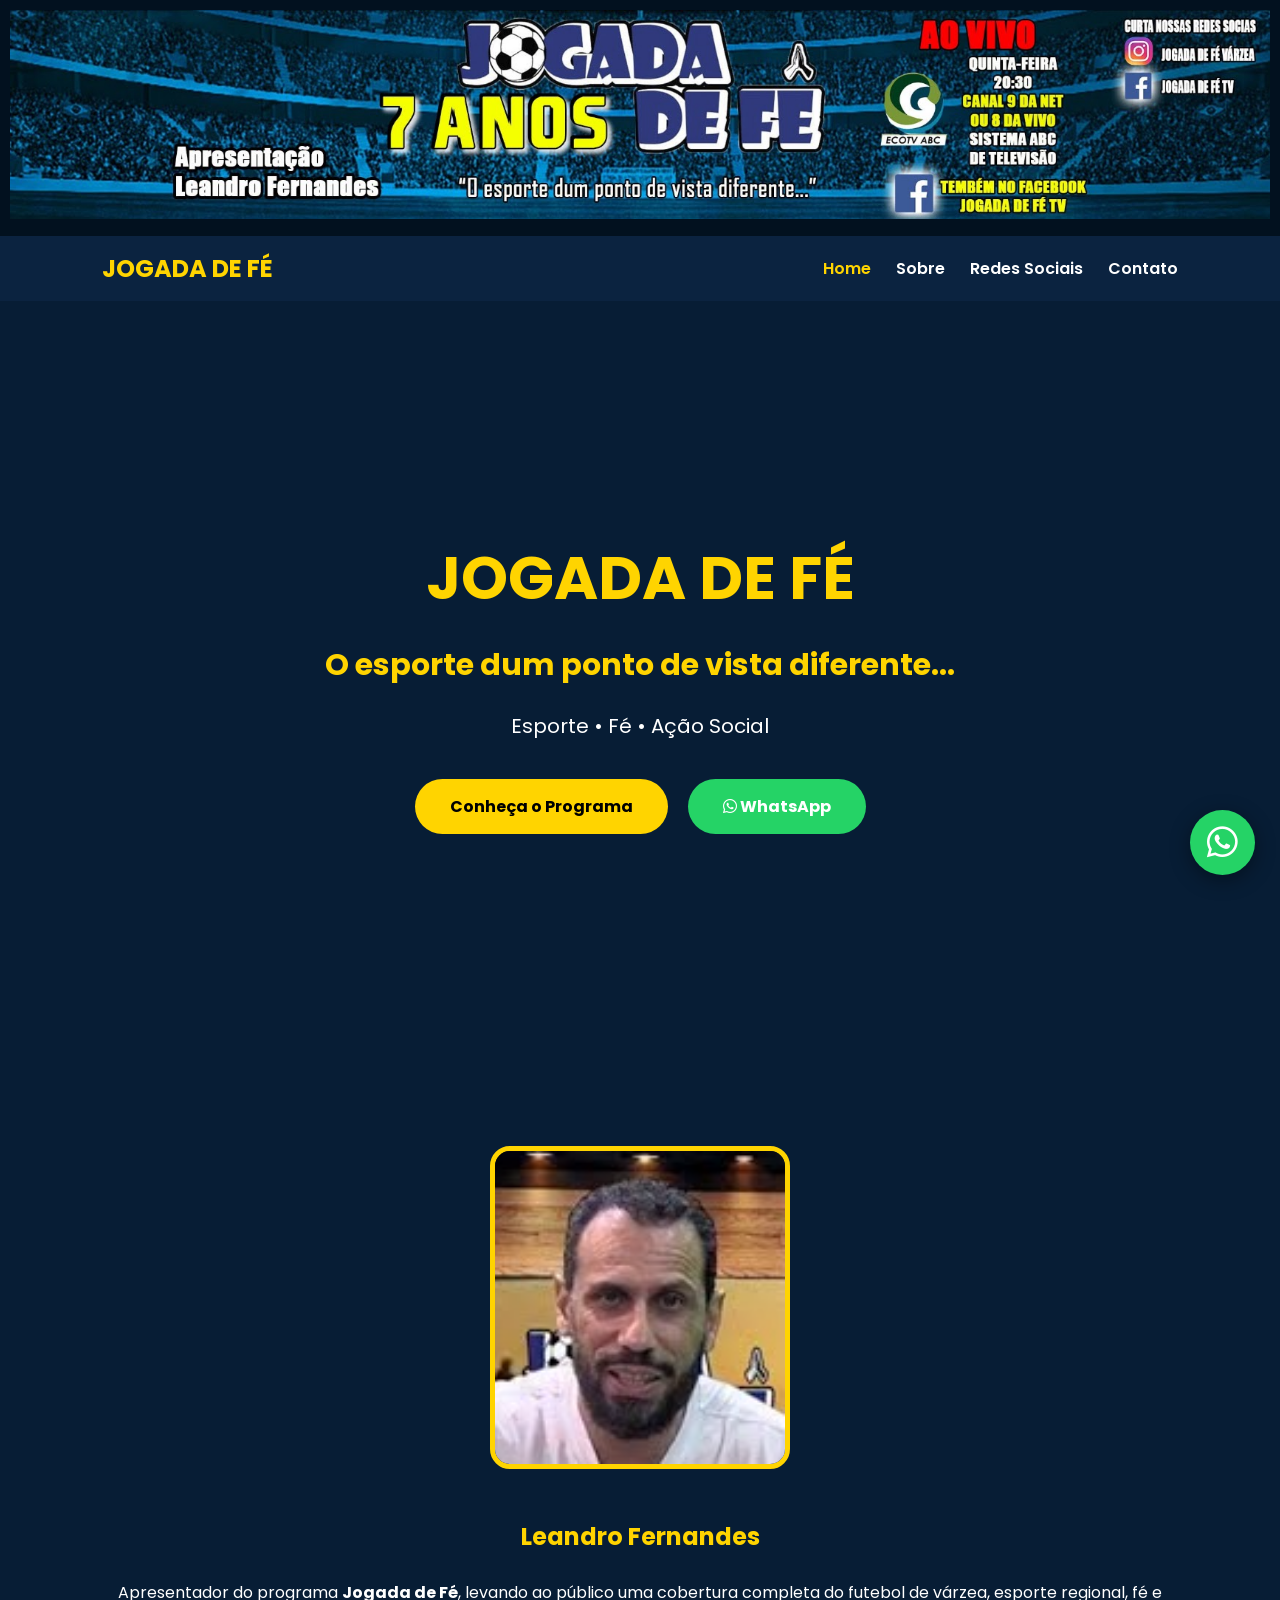
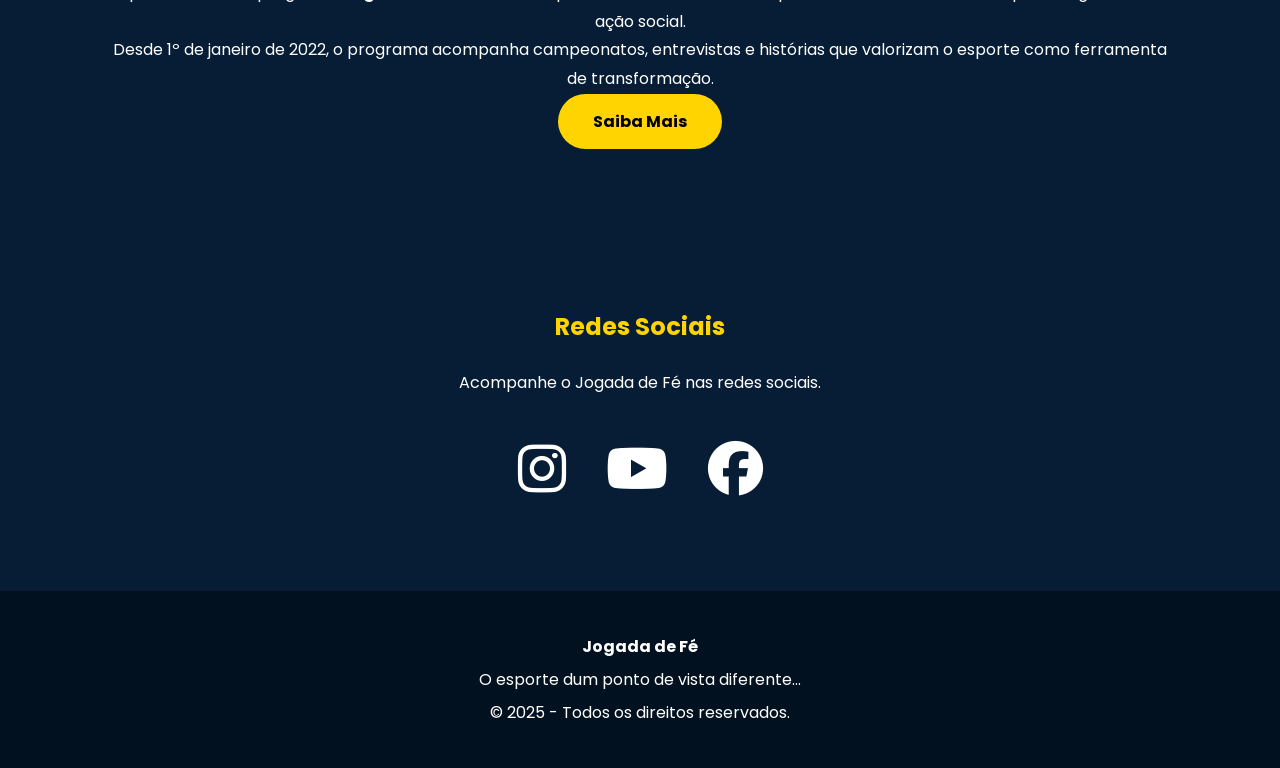
==== index.html @ 1132c86e "Add files via upload" ====
<!DOCTYPE html>
<html lang="pt-BR">

<head>

    <meta charset="UTF-8">
    <meta name="viewport" content="width=device-width, initial-scale=1.0">

    <title>Jogada de Fé</title>

    <link rel="stylesheet" href="style.css">

    <link href="https://fonts.googleapis.com/css2?family=Poppins:wght@300;400;500;600;700;800&display=swap" rel="stylesheet">

    <link rel="stylesheet"
    href="https://cdnjs.cloudflare.com/ajax/libs/font-awesome/6.6.0/css/all.min.css">

</head>

<body>

    <!-- TOPO -->

    <div class="topo">

        <img src="canal.png" alt="Canais de TV">

    </div>

    <!-- MENU -->

    <header>

        <h2 style="color:#FFD400;">
            JOGADA DE FÉ
        </h2>

        <nav>

            <a href="index.html" class="ativo">Home</a>

            <a href="sobre.html">Sobre</a>

            <a href="redes.html">Redes Sociais</a>

            <a href="contato.html">Contato</a>

        </nav>

    </header>

    <!-- BANNER -->

    <section class="banner">

        <div class="banner-conteudo">

            <h1>JOGADA DE FÉ</h1>

            <h2>O esporte dum ponto de vista diferente...</h2>

            <p>

                Esporte • Fé • Ação Social

            </p>

            <div class="botoes">

                <a href="sobre.html" class="btn">

                    Conheça o Programa

                </a>

                <a href="https://wa.me/5511958440746"

                   target="_blank"

                   class="btn-whats">

                    <i class="fab fa-whatsapp"></i>

                    WhatsApp

                </a>

            </div>

        </div>

    </section>

    <!-- APRESENTADOR -->

    <section class="leandro">

        <img src="rosto.png" alt="Leandro Fernandes">

        <div>

            <h2>Leandro Fernandes</h2>

            <p>

                Apresentador do programa <strong>Jogada de Fé</strong>,
                levando ao público uma cobertura completa do futebol de
                várzea, esporte regional, fé e ação social.

            </p>

            <p>

                Desde 1º de janeiro de 2022, o programa acompanha
                campeonatos, entrevistas e histórias que valorizam o
                esporte como ferramenta de transformação.

            </p>

            <center><a href="sobre.html" class="btn">

                Saiba Mais

            </a></center>

        </div>

    </section>

    <!-- REDES -->

    <section class="redes-home">

        <h2>Redes Sociais</h2>

        <p>

            Acompanhe o Jogada de Fé nas redes sociais.

        </p>

        <div class="icones">

            <a href="https://www.instagram.com/jogadadefetv/" target="_blank">

                <i class="fab fa-instagram"></i>

            </a>

            <a href="https://www.youtube.com/@jogadadefe1301" target="_blank">

                <i class="fab fa-youtube"></i>

            </a>

            <a href="https://www.facebook.com/JogadaDeFeTV/" target="_blank">

                <i class="fab fa-facebook"></i>

            </a>

        </div>

    </section>

    <!-- RODAPÉ -->

    <footer>

        <p>

            <strong>Jogada de Fé</strong>

        </p>

        <p>

            O esporte dum ponto de vista diferente...

        </p>

        <p>

            © 2025 - Todos os direitos reservados.

        </p>

    </footer>

    <!-- BOTÃO FLUTUANTE -->

    <a href="https://wa.me/5511958440746"

       target="_blank"

       class="whatsapp">

        <i class="fab fa-whatsapp"></i>

    </a>

    <script src="script.js"></script>

</body>

</html>
---- style.css ----
/*=========================================
  JOGADA DE FÉ
=========================================*/

*{
    margin:0;
    padding:0;
    box-sizing:border-box;
    font-family:'Poppins',sans-serif;
}

html{
    scroll-behavior:smooth;
}

body{
    background:#071d35;
    color:#fff;
}

/* TOPO */

.topo{
    width:100%;
    background:#02111f;
    text-align:center;
    padding:10px;
}

.topo img{
    max-width:100%;
    height:auto;
}

/* MENU */

header{
    display:flex;
    justify-content:space-between;
    align-items:center;
    padding:15px 8%;
    background:#0b2340;
    position:sticky;
    top:0;
    z-index:999;
}

.logo img{
    height:80px;
}

nav{
    display:flex;
    gap:25px;
}

nav a{
    color:#fff;
    text-decoration:none;
    font-weight:600;
    transition:.3s;
}

nav a:hover,
nav a.ativo{
    color:#FFD400;
}

/* BANNER */

.banner{
    min-height:85vh;
    display:flex;
    justify-content:center;
    align-items:center;
    text-align:center;
    padding:50px 20px;
}

.logo-banner{
    width:230px;
    margin-bottom:20px;
}

.banner h1{
    font-size:60px;
    color:#FFD400;
}

.banner h2{
    margin:20px 0;
    font-size:30px;
}

.banner p{
    font-size:20px;
}

/* BOTÕES */

.botoes{
    margin-top:35px;
    display:flex;
    justify-content:center;
    gap:20px;
    flex-wrap:wrap;
}

.btn,
.btn-whats{

    display:inline-block;
    padding:15px 35px;
    border-radius:40px;
    text-decoration:none;
    font-weight:700;
    transition:.3s;

}

.btn{
    background:#FFD400;
    color:#000;
}

.btn-whats{
    background:#25D366;
    color:#fff;
}

.btn:hover,
.btn-whats:hover{
    transform:translateY(-5px);
}

/* SEÇÕES */

section{
    padding:80px 8%;
}

section h2{
    text-align:center;
    color:#FFD400;
    margin-bottom:25px;
}

section p{
    text-align:center;
    line-height:1.8;
}

/* SOBRE HOME */

.sobre-home{
    max-width:1000px;
    margin:auto;
}

/* PÁGINAS */

.pagina{
    background:#0d2b4f;
    text-align:center;
    padding:70px 20px;
}

.pagina h1{
    font-size:45px;
    color:#FFD400;
}

/* CONTEÚDO */

.conteudo{
    display:flex;
    justify-content:center;
    align-items:center;
    gap:60px;
    flex-wrap:wrap;
}

.foto img{
    width:300px;
    border-radius:20px;
    border:5px solid #FFD400;
}

.texto{
    max-width:700px;
}

.texto h2{
    text-align:left;
}

.texto p{
    text-align:left;
    margin-bottom:20px;
}

/* APRESENTADOR */

.leandro{
    display:flex;
    justify-content:center;
    align-items:center;
    gap:50px;
    flex-wrap:wrap;
}

.leandro img{
    width:300px;
    border-radius:20px;
    border:5px solid #FFD400;
}

/* CARDS */

.cards{
    display:grid;
    grid-template-columns:repeat(auto-fit,minmax(220px,1fr));
    gap:25px;
    margin-top:40px;
}

.card{
    background:#0d2b4f;
    padding:30px;
    border-radius:15px;
    text-align:center;
    transition:.3s;
}

.card:hover{
    transform:translateY(-8px);
}

.card i{
    font-size:45px;
    color:#FFD400;
    margin-bottom:15px;
}

/* REDES */

.cards-redes{
    display:grid;
    grid-template-columns:repeat(auto-fit,minmax(280px,1fr));
    gap:30px;
}

.rede-card{
    background:#0d2b4f;
    padding:40px 25px;
    border-radius:20px;
    text-align:center;
}

.rede-card i{
    font-size:60px;
    color:#FFD400;
    margin-bottom:20px;
}

.rede-card h2{
    margin-bottom:15px;
}

.rede-card p{
    margin-bottom:25px;
}

/* ÍCONES */

.icones{
    display:flex;
    justify-content:center;
    gap:40px;
    margin-top:30px;
}

.icones a{
    color:#fff;
    font-size:55px;
    transition:.3s;
}

.icones a:hover{
    color:#FFD400;
    transform:scale(1.2);
}

/* VOLTAR */

.voltar{
    text-align:center;
}

/* RODAPÉ */

footer{
    background:#02111f;
    text-align:center;
    padding:35px;
}

footer img{
    height:80px;
    margin-bottom:15px;
}

footer p{
    margin:8px 0;
}

/* BOTÃO WHATSAPP */

.whatsapp{
    position:fixed;
    right:25px;
    bottom:25px;
    width:65px;
    height:65px;
    border-radius:50%;
    background:#25D366;
    display:flex;
    justify-content:center;
    align-items:center;
    color:#fff;
    text-decoration:none;
    font-size:35px;
    box-shadow:0 5px 20px rgba(0,0,0,.4);
    transition:.3s;
}

.whatsapp:hover{
    transform:scale(1.1);
}

/* ANIMAÇÕES */

section{
    opacity:0;
    transform:translateY(40px);
    transition:1s;
}

section.mostrar{
    opacity:1;
    transform:translateY(0);
}

.menu-scroll{
    background:#02111f;
    box-shadow:0 5px 20px rgba(0,0,0,.4);
}

/* RESPONSIVO */

@media(max-width:900px){

header{
    flex-direction:column;
}

nav{
    flex-wrap:wrap;
    justify-content:center;
    margin-top:20px;
}

.banner h1{
    font-size:42px;
}

.banner h2{
    font-size:24px;
}

.logo img{
    height:70px;
}

.texto h2,
.texto p{
    text-align:center;
}

}

@media(max-width:600px){

.banner h1{
    font-size:34px;
}

.banner h2{
    font-size:20px;
}

.logo-banner{
    width:170px;
}

section{
    padding:60px 20px;
}

.pagina h1{
    font-size:34px;
}

.foto img,
.leandro img{
    width:230px;
}

.icones{
    gap:20px;
}

.icones a{
    font-size:40px;
}

}
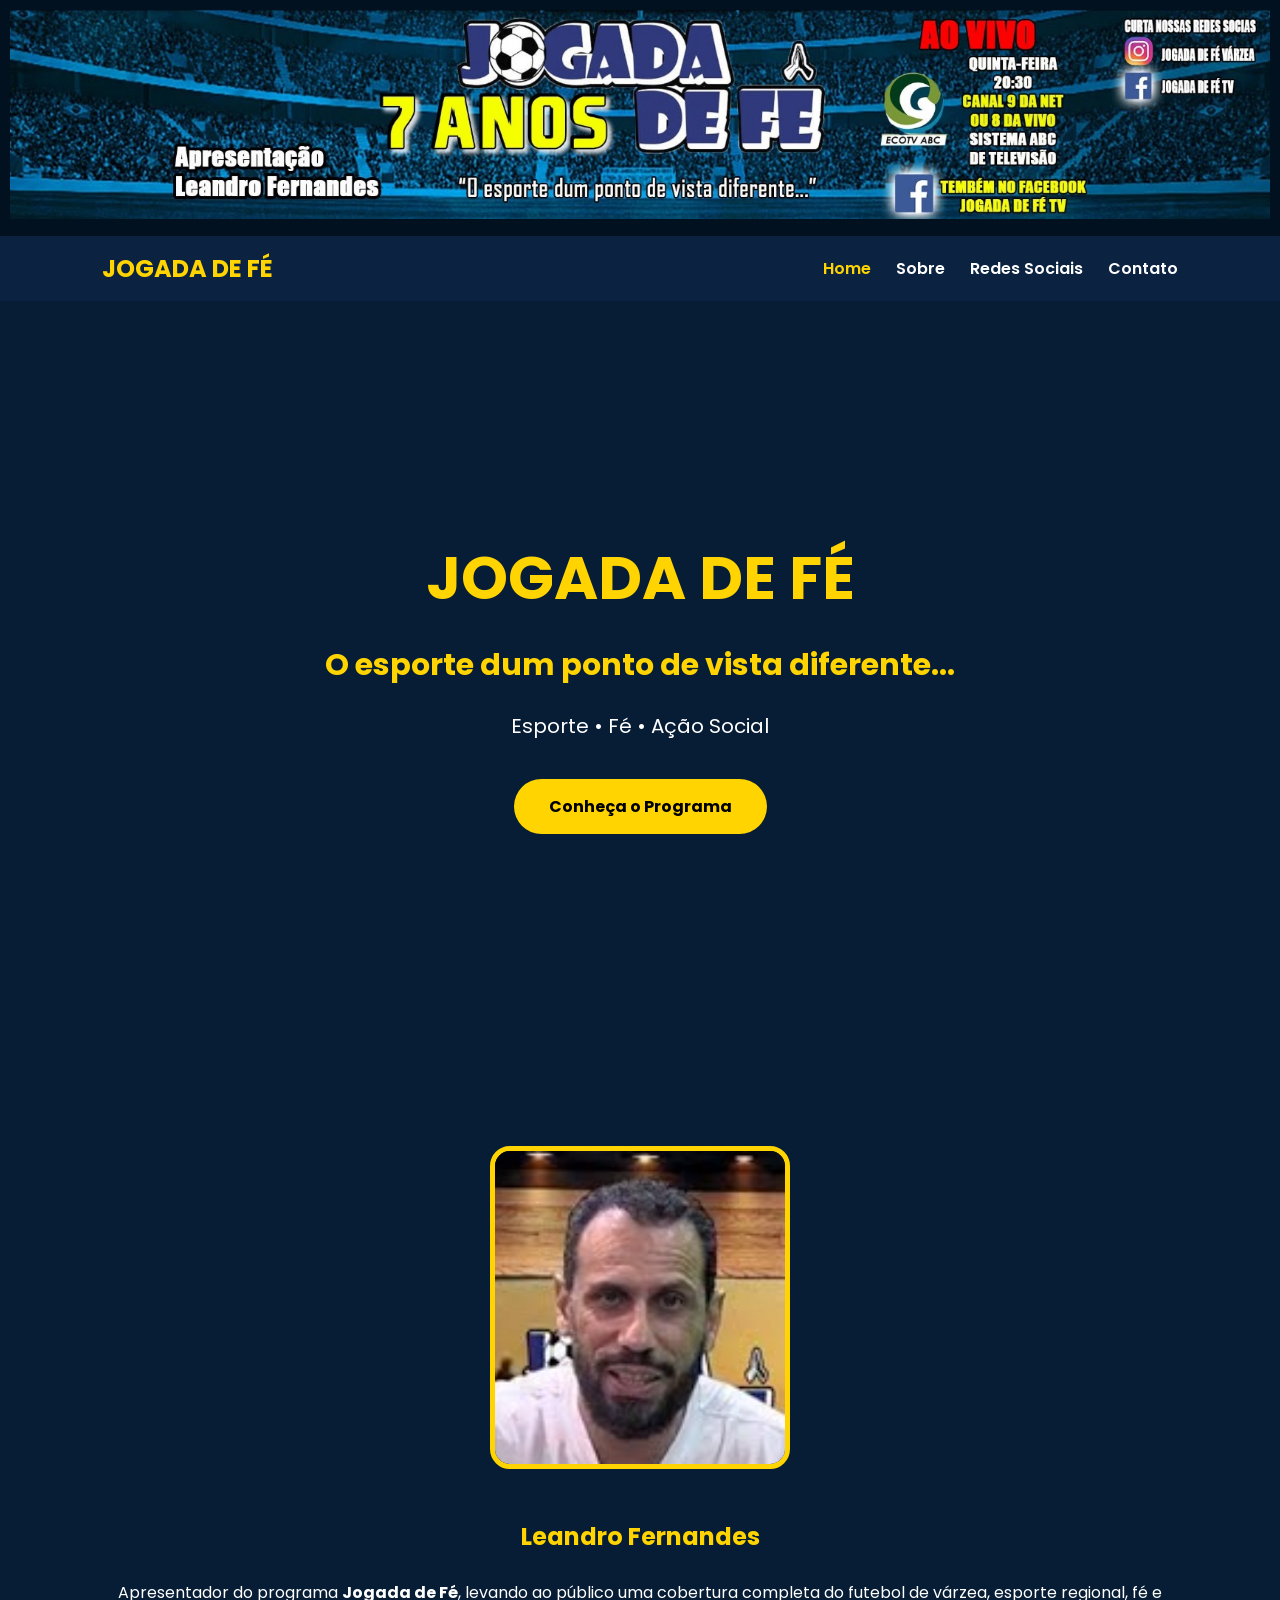
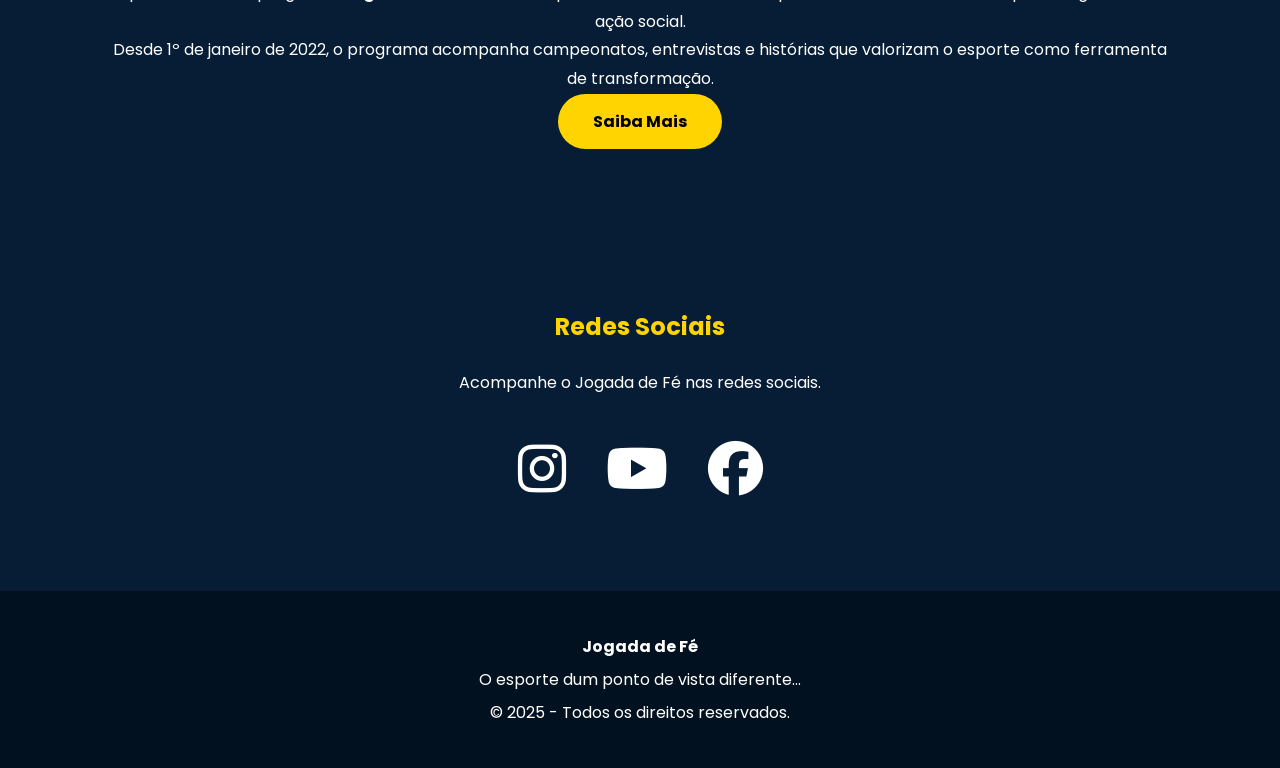
==== commit 09f446ce: "Update index.html" ====
--- a/index.html
+++ b/index.html
@@ -70,18 +70,6 @@
                 <a href="sobre.html" class="btn">
 
                     Conheça o Programa
-
-                </a>
-
-                <a href="https://wa.me/5511958440746"
-
-                   target="_blank"
-
-                   class="btn-whats">
-
-                    <i class="fab fa-whatsapp"></i>
-
-                    WhatsApp
 
                 </a>
 
@@ -187,20 +175,8 @@
 
     </footer>
 
-    <!-- BOTÃO FLUTUANTE -->
-
-    <a href="https://wa.me/5511958440746"
-
-       target="_blank"
-
-       class="whatsapp">
-
-        <i class="fab fa-whatsapp"></i>
-
-    </a>
-
     <script src="script.js"></script>
 
 </body>
 
-</html>+</html>
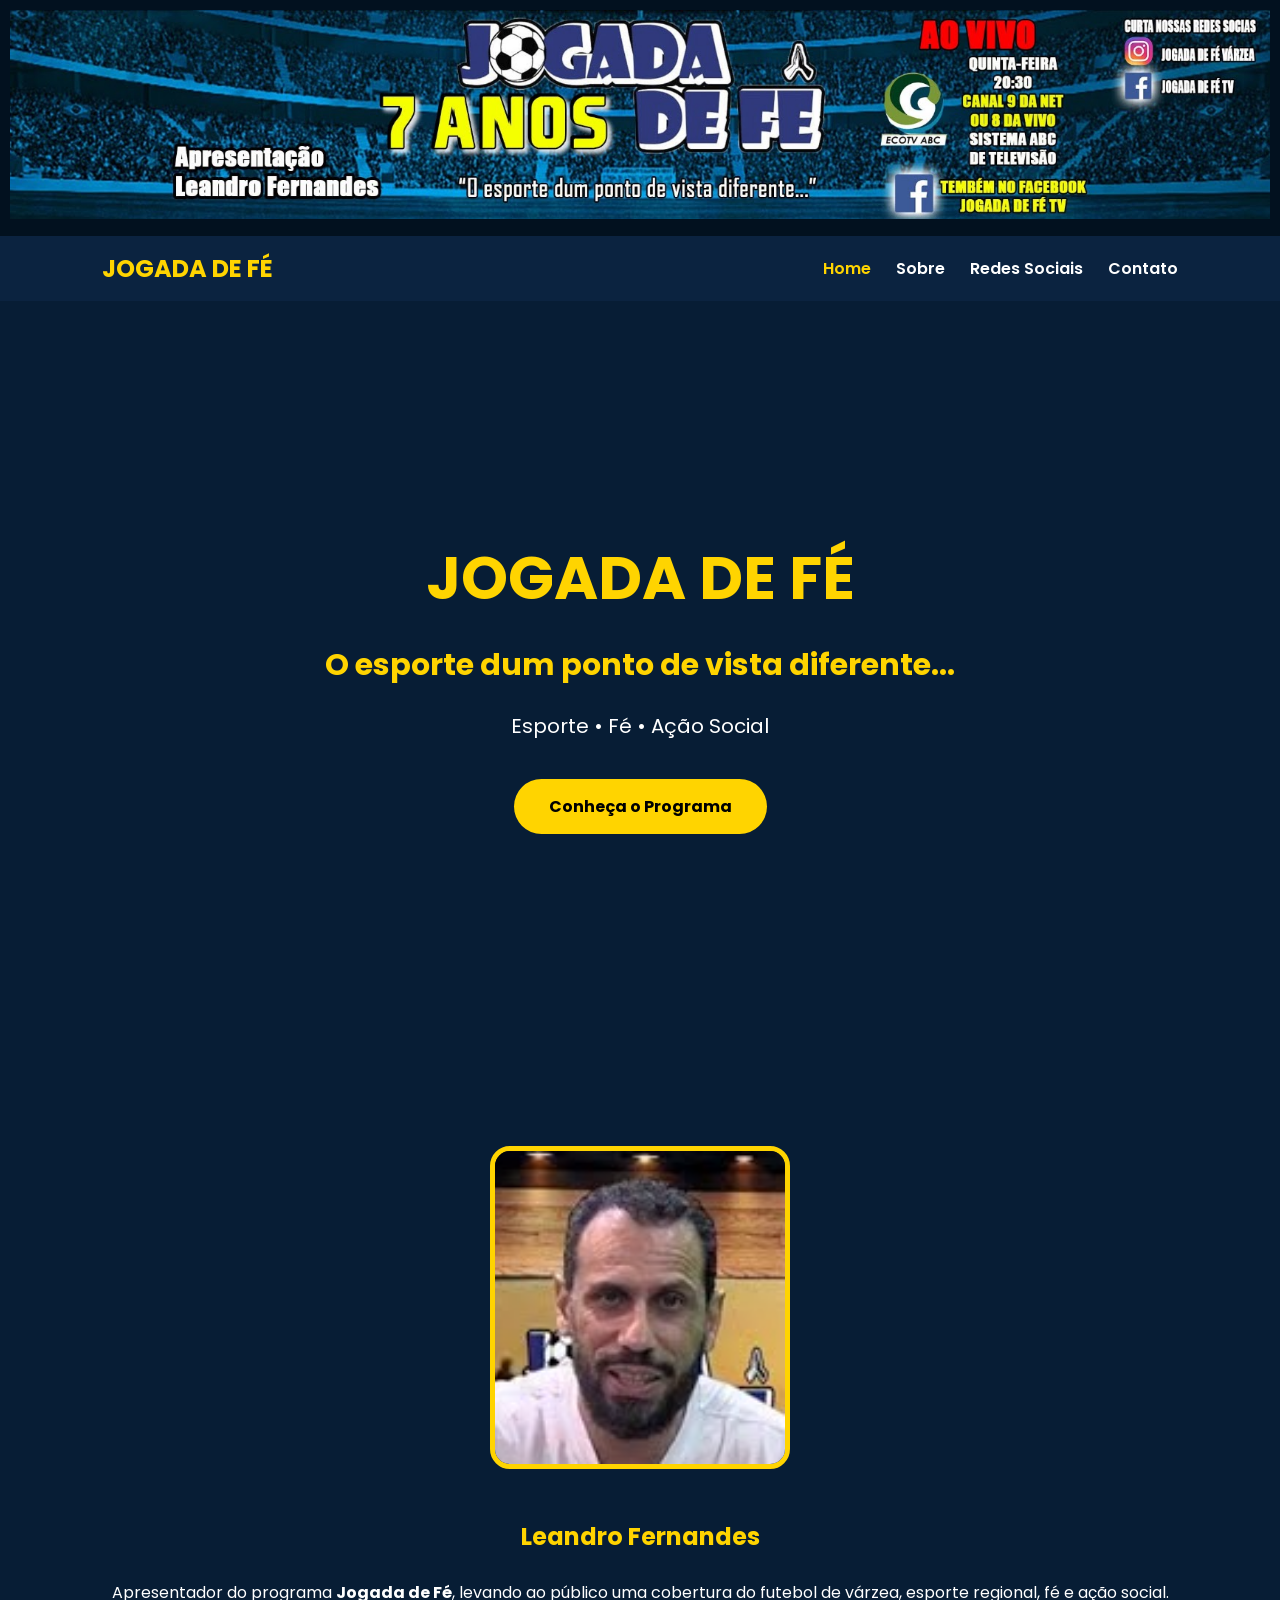
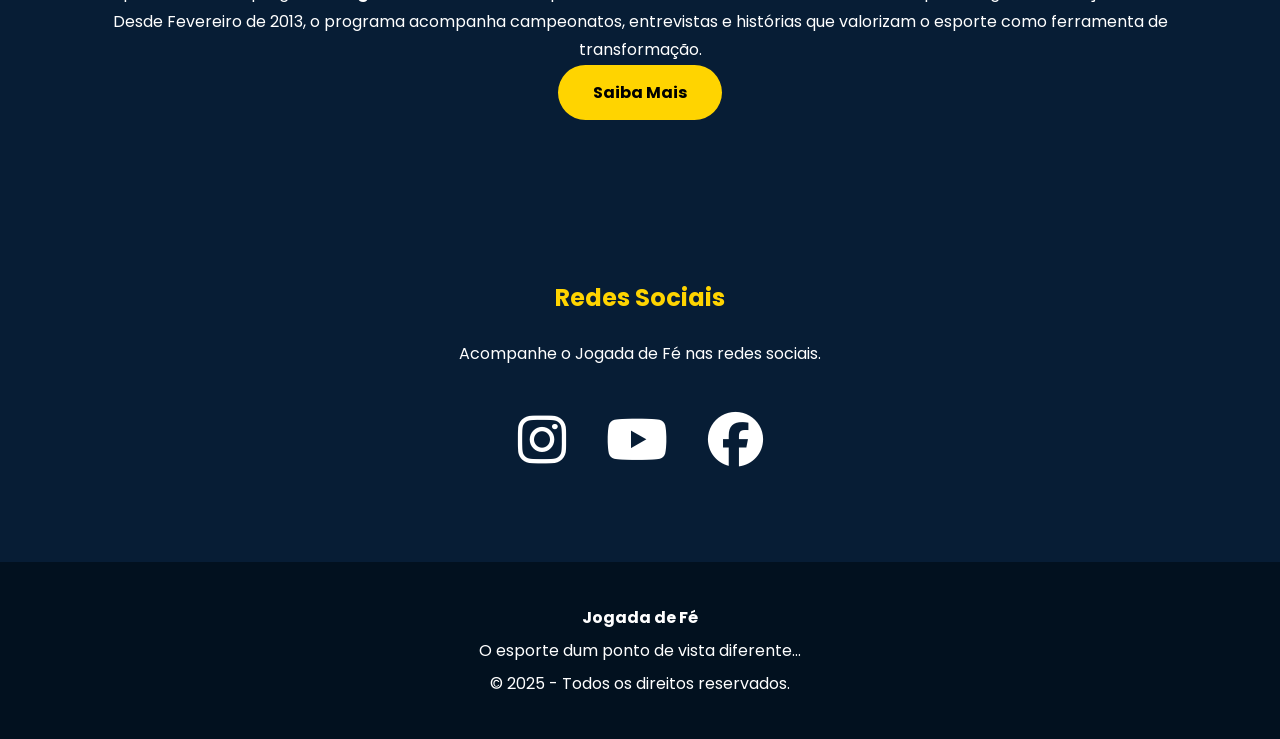
==== commit 50fc5923: "Update index.html" ====
--- a/index.html
+++ b/index.html
@@ -92,14 +92,14 @@
             <p>
 
                 Apresentador do programa <strong>Jogada de Fé</strong>,
-                levando ao público uma cobertura completa do futebol de
+                levando ao público uma cobertura do futebol de
                 várzea, esporte regional, fé e ação social.
 
             </p>
 
             <p>
 
-                Desde 1º de janeiro de 2022, o programa acompanha
+                Desde Fevereiro de 2013, o programa acompanha
                 campeonatos, entrevistas e histórias que valorizam o
                 esporte como ferramenta de transformação.
 
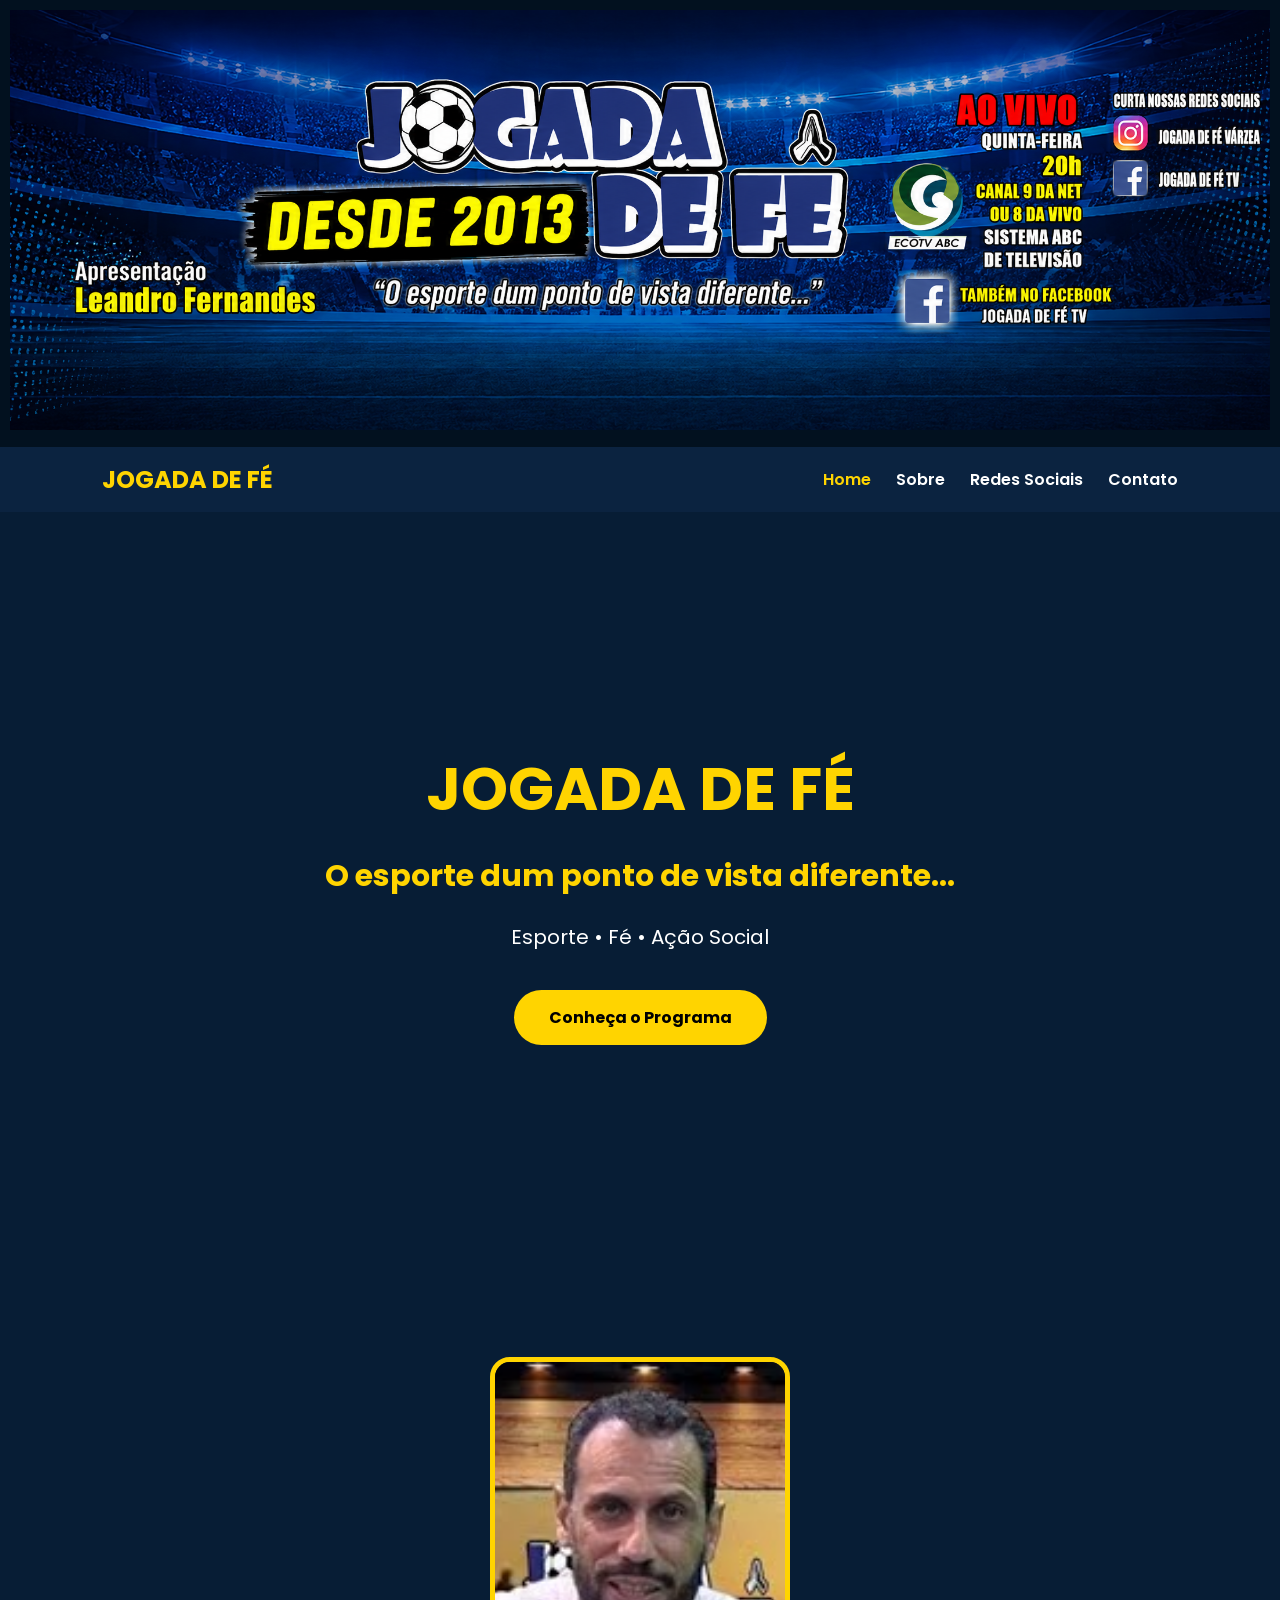
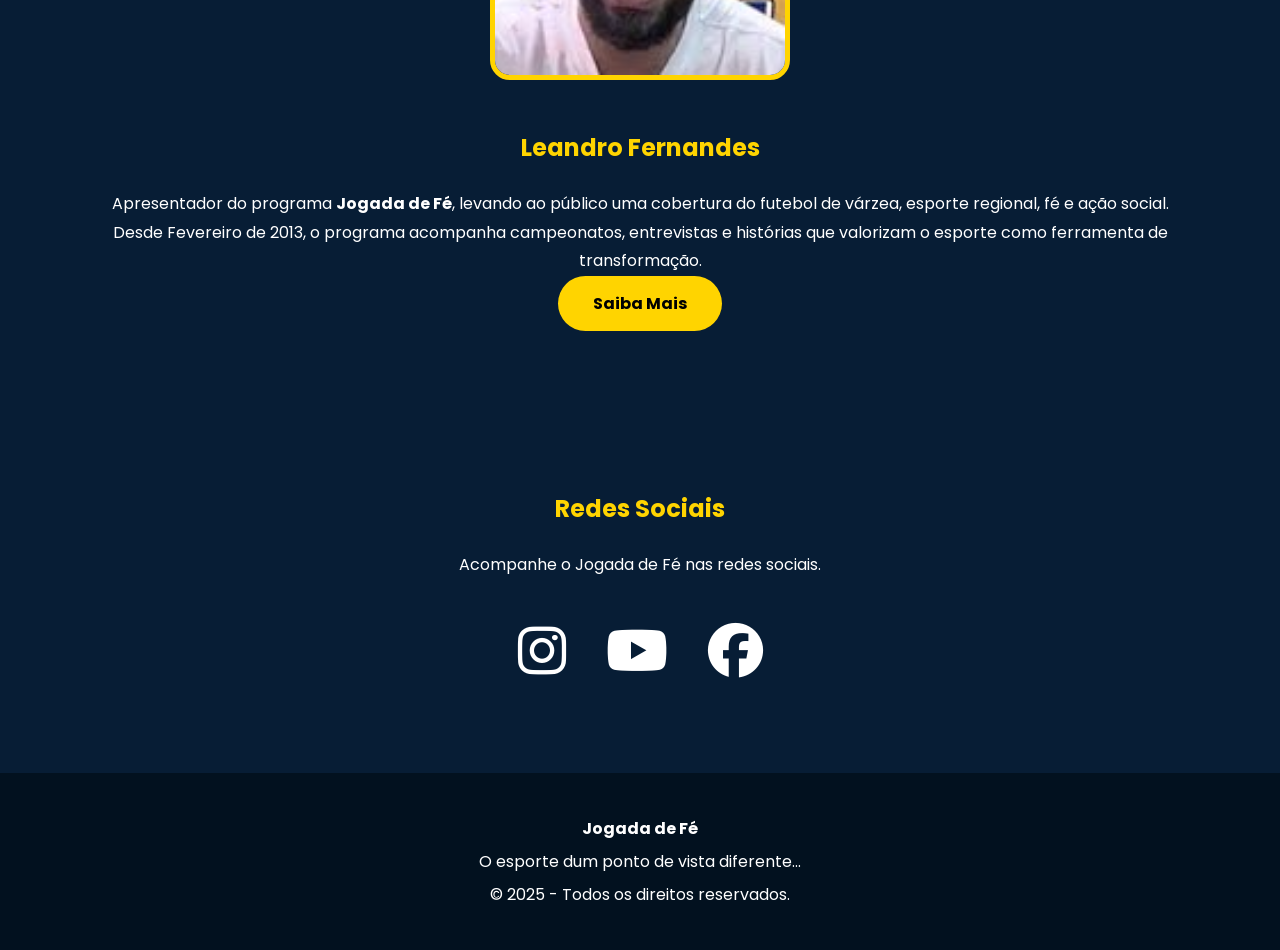
==== commit 45c4a17e: "Update index.html" ====
--- a/index.html
+++ b/index.html
@@ -23,7 +23,7 @@
 
     <div class="topo">
 
-        <img src="canal.png" alt="Canais de TV">
+        <img src="3d938373-63ed-4dad-b779-cb42248714c8.png" alt="Canais de TV">
 
     </div>
 
